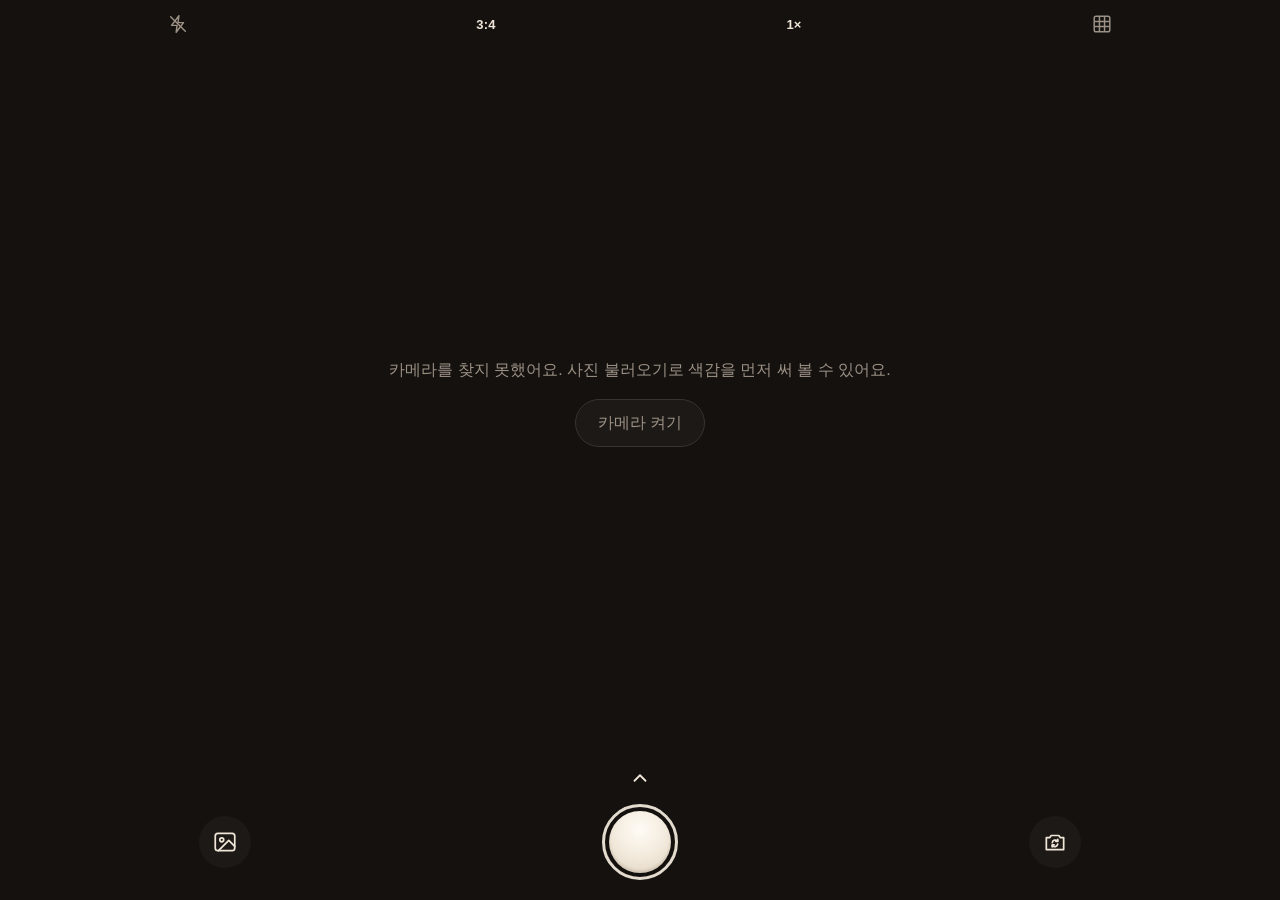
==== index.html @ 2e4a32c9 "촬영 후 화면 개선: 필름/원본 비교 슬라이더, 아이폰식 버튼·액션 시트 - 세로선 기준 왼쪽 필름, 오른쪽 원본. 끌거나 눌러서 선 이동 - 알약 버튼 대신 '다시 찍기 / 저장" ====
<!doctype html>
<html lang="ko">
<head>
  <meta charset="utf-8">
  <meta name="viewport" content="width=device-width, initial-scale=1, viewport-fit=cover, user-scalable=no">
  <meta name="theme-color" content="#14110f">
  <meta name="apple-mobile-web-app-capable" content="yes">
  <meta name="mobile-web-app-capable" content="yes">
  <meta name="apple-mobile-web-app-status-bar-style" content="black-translucent">
  <meta name="apple-mobile-web-app-title" content="필름캠">
  <link rel="manifest" href="manifest.webmanifest">
  <link rel="apple-touch-icon" href="icons/icon-180.png">
  <link rel="icon" href="icons/icon.svg" type="image/svg+xml">
  <link rel="stylesheet" href="style.css">
  <title>필름캠</title>
</head>
<body>
  <main class="app">
    <header class="topbar">
      <button class="top-btn" id="flashBtn" aria-label="플래시" aria-pressed="false">
        <svg viewBox="0 0 24 24" width="22" height="22" fill="none" stroke="currentColor" stroke-width="1.6" stroke-linejoin="round" stroke-linecap="round"><path d="M13 3L5 13.5h6L10 21l8-10.5h-6z"/><path class="slash" d="M4 4l16 16"/></svg>
      </button>
      <button class="top-btn ratio" id="ratioBtn" aria-label="사진 비율">3:4</button>
      <button class="top-btn zoom-btn" id="zoomBtn" aria-label="배율">1×</button>
      <button class="top-btn" id="gridBtn" aria-label="격자" aria-pressed="false">
        <svg viewBox="0 0 24 24" width="22" height="22" fill="none" stroke="currentColor" stroke-width="1.6"><rect x="3.5" y="3.5" width="17" height="17" rx="2"/><path d="M9.2 3.5v17M14.8 3.5v17M3.5 9.2h17M3.5 14.8h17"/></svg>
      </button>
    </header>

    <section class="viewfinder" id="viewfinder">
      <div class="frame" id="frame">
        <canvas id="view"></canvas>
        <div class="grid" id="grid" hidden></div>
      </div>
      <video id="video" playsinline muted autoplay></video>
      <div class="flash" id="flash"></div>
      <div class="badge" id="badge">원본</div>
      <button class="close-image" id="closeImage" hidden aria-label="카메라로 돌아가기">✕</button>
      <div class="placeholder" id="placeholder" hidden>
        <p id="placeholderText">카메라를 켜려면 아래 버튼을 눌러 주세요</p>
        <button class="pill" id="startBtn">카메라 켜기</button>
      </div>
    </section>

    <div class="film-drawer" id="filmDrawer">
      <div class="film-carousel" id="filmCarousel" role="listbox" aria-label="필름 선택"></div>
      <button class="chevron-btn" id="filmToggle" aria-label="필름 선택" aria-expanded="false">
        <svg viewBox="0 0 24 24" width="22" height="22" fill="none" stroke="currentColor" stroke-width="2" stroke-linecap="round" stroke-linejoin="round"><path d="M6 15l6-6 6 6"/></svg>
      </button>
    </div>

    <section class="controls">
      <label class="side-btn" aria-label="사진 불러오기">
        <input type="file" id="fileInput" accept="image/*" hidden>
        <svg viewBox="0 0 24 24" width="26" height="26" fill="none" stroke="currentColor" stroke-width="1.6" stroke-linecap="round" stroke-linejoin="round"><rect x="3" y="4" width="18" height="16" rx="2.5"/><circle cx="9" cy="10" r="1.8"/><path d="M21 16l-5.5-5.5L6 20"/></svg>
      </label>
      <button class="shutter" id="shutter" aria-label="촬영"></button>
      <button class="side-btn" id="flipBtn" aria-label="카메라 전환">
        <svg viewBox="0 0 24 24" width="26" height="26" fill="none" stroke="currentColor" stroke-width="1.6" stroke-linecap="round" stroke-linejoin="round"><path d="M4 8h3l1.5-2h7L17 8h3v11H4z"/><path d="M9.5 12.5a2.8 2.8 0 0 1 4.9-1.3M14.5 14a2.8 2.8 0 0 1-4.9 1.3"/><path d="M14.6 9.6v1.8h-1.8M9.4 16.4v-1.8h1.8"/></svg>
      </button>
    </section>
  </main>

  <div class="screen-flash" id="screenFlash"></div>
  <div class="toast" id="toast" role="status"></div>

  <div class="review" id="review" hidden>
    <div class="review-stage">
      <!-- 왼쪽은 필름, 오른쪽은 원본. 세로선을 끌어서 비교 -->
      <div class="compare" id="compare">
        <img id="originalImg" alt="원본 사진" draggable="false">
        <img id="reviewImg" alt="필름 사진" draggable="false">
        <div class="compare-line"><span class="compare-knob"><svg viewBox="0 0 24 24" width="16" height="16" fill="none" stroke="currentColor" stroke-width="2" stroke-linecap="round" stroke-linejoin="round"><path d="M9 7l-5 5 5 5M15 7l5 5-5 5"/></svg></span></div>
        <span class="compare-tag left">필름</span>
        <span class="compare-tag right">원본</span>
      </div>
    </div>
    <div class="review-bar">
      <button class="text-btn" id="discardBtn">다시 찍기</button>
      <button class="text-btn strong" id="saveBtn">저장</button>
    </div>

    <!-- 아이폰 액션 시트처럼 아래에서 올라오는 저장 선택 -->
    <div class="sheet-layer" id="saveSheet" hidden>
      <div class="sheet-backdrop" id="saveBackdrop"></div>
      <div class="action-sheet">
        <div class="sheet-group">
          <p class="sheet-title">원본 사진도 같이 저장할까요?</p>
          <button id="saveFilmOnly">필름 사진만 저장</button>
          <button id="saveWithOriginal">원본도 함께 저장</button>
        </div>
        <button class="sheet-cancel" id="saveCancel">취소</button>
      </div>
    </div>
  </div>

  <script type="module" src="app.js"></script>
</body>
</html>
---- style.css ----
:root {
  --bg: #14110f;
  --panel: #1d1916;
  --text: #efe6d8;
  --muted: #9c9185;
  --accent: #e8a25a;
}

* { box-sizing: border-box; margin: 0; padding: 0; }

html, body {
  height: 100%;
  touch-action: manipulation; /* 두 번 탭 확대 끄기 */
  background: var(--bg);
  color: var(--text);
  font-family: -apple-system, BlinkMacSystemFont, "Hiragino Sans", "Apple SD Gothic Neo", "Malgun Gothic", sans-serif;
  -webkit-user-select: none;
  user-select: none;
  -webkit-tap-highlight-color: transparent;
  overscroll-behavior: none;
}

button, label { touch-action: manipulation; }
button { font: inherit; color: inherit; background: none; border: 0; cursor: pointer; }

.app {
  display: flex;
  flex-direction: column;
  height: 100vh;
  height: 100dvh;
  padding-top: env(safe-area-inset-top);
  padding-bottom: env(safe-area-inset-bottom);
}

/* 상단 도구 */
.topbar {
  display: flex;
  justify-content: space-around;
  align-items: center;
  padding: 6px 24px;
}

.top-btn {
  min-width: 44px;
  height: 36px;
  padding: 0 8px;
  display: flex;
  align-items: center;
  justify-content: center;
  border-radius: 999px;
  color: var(--muted);
}
.top-btn.ratio { font-size: 13px; font-weight: 600; letter-spacing: 0.02em; color: var(--text); }
.top-btn[aria-pressed="true"] { color: var(--accent); }
.top-btn .slash { display: inline; }
.top-btn[aria-pressed="true"] .slash { display: none; }
.top-btn.unavailable { opacity: 0.35; }

/* 뷰파인더: 사진 비율대로 가운데에 놓는다 */
.viewfinder {
  position: relative;
  flex: 1;
  min-height: 0;
  overflow: hidden;
  touch-action: none;
  display: flex;
  align-items: center;
  justify-content: center;
  container-type: size;
}

.frame {
  position: relative;
  aspect-ratio: var(--ar, 0.75);
  width: min(100cqw, calc(100cqh * var(--ar, 0.75)));
}

#view {
  width: 100%;
  height: 100%;
  display: block;
}

/* 9:16 전체화면: 미리보기를 화면 전체에 깔고 버튼들을 그 위에 띄운다 */
.app.full .viewfinder {
  position: fixed;
  inset: 0;
  z-index: 0;
}
.app.full .topbar,
.app.full .film-drawer,
.app.full .controls {
  position: relative;
  z-index: 1;
}
.app.full .topbar {
  margin: calc(-1 * env(safe-area-inset-top)) 0 0;
  padding-top: calc(env(safe-area-inset-top) + 6px);
  padding-bottom: 18px;
  background: linear-gradient(to bottom, rgba(10, 8, 7, 0.55), transparent);
}
.app.full .top-btn { color: var(--text); filter: drop-shadow(0 1px 2px rgba(0, 0, 0, 0.6)); }
.app.full .top-btn[aria-pressed="true"] { color: var(--accent); }
.app.full .film-drawer { margin-top: auto; }
.app.full .controls {
  margin-bottom: calc(-1 * env(safe-area-inset-bottom));
  padding-bottom: calc(env(safe-area-inset-bottom) + 20px);
}
.app.full .controls { background: linear-gradient(to top, rgba(10, 8, 7, 0.5), rgba(10, 8, 7, 0.25)); }
.app.full .chevron-btn { filter: drop-shadow(0 1px 2px rgba(0, 0, 0, 0.6)); }
.app.full .badge,
.app.full .close-image { top: calc(env(safe-area-inset-top) + 64px); }

/* 3×3 격자 (화면에만, 사진에는 안 찍힘) */
.grid {
  position: absolute;
  inset: 0;
  pointer-events: none;
}
.grid::before,
.grid::after {
  content: "";
  position: absolute;
  border: 0 solid rgba(255, 248, 236, 0.4);
}
.grid::before { top: 0; bottom: 0; left: 33.333%; width: 33.333%; border-width: 0 1px; }
.grid::after { left: 0; right: 0; top: 33.333%; height: 33.333%; border-width: 1px 0; }

/* 비디오는 화면에 안 보이게 두되 iOS가 프레임을 계속 디코딩하도록 DOM에는 남겨 둔다 */
#video {
  position: absolute;
  width: 1px;
  height: 1px;
  opacity: 0;
  pointer-events: none;
}

.flash {
  position: absolute;
  inset: 0;
  background: #fff8ec;
  opacity: 0;
  pointer-events: none;
}
.flash.on { animation: flash 0.35s ease-out; }
@keyframes flash { from { opacity: 0.85; } to { opacity: 0; } }

.badge {
  position: absolute;
  top: 12px;
  left: 50%;
  transform: translateX(-50%);
  padding: 4px 12px;
  border-radius: 999px;
  background: rgba(20, 17, 15, 0.7);
  font-size: 13px;
  opacity: 0;
  transition: opacity 0.15s;
  pointer-events: none;
}
.badge.on { opacity: 1; }

.close-image {
  position: absolute;
  top: 12px;
  left: 12px;
  width: 36px;
  height: 36px;
  border-radius: 50%;
  background: rgba(20, 17, 15, 0.7);
  font-size: 16px;
}

.placeholder {
  position: absolute;
  inset: 0;
  display: flex;
  flex-direction: column;
  align-items: center;
  justify-content: center;
  gap: 16px;
  padding: 24px;
  text-align: center;
  color: var(--muted);
  line-height: 1.6;
}

.pill {
  padding: 10px 22px;
  border-radius: 999px;
  background: var(--panel);
  border: 1px solid #3a332d;
}
.pill.primary { background: var(--accent); border-color: var(--accent); color: #1a120a; font-weight: 600; }

[hidden] { display: none !important; }

/* 전면 카메라 플래시: 화면 전체를 하얗게 */
.screen-flash {
  position: fixed;
  inset: 0;
  z-index: 20;
  background: #fffaf0;
  opacity: 0;
  pointer-events: none;
  transition: opacity 0.25s;
}
.screen-flash.on { opacity: 1; transition: none; }

.toast {
  position: fixed;
  left: 50%;
  bottom: calc(env(safe-area-inset-bottom) + 190px);
  transform: translateX(-50%);
  z-index: 30;
  max-width: calc(100% - 48px);
  padding: 10px 16px;
  border-radius: 14px;
  background: rgba(40, 34, 30, 0.95);
  font-size: 13px;
  line-height: 1.5;
  text-align: center;
  opacity: 0;
  transition: opacity 0.2s;
  pointer-events: none;
}
.toast.on { opacity: 1; }

/* 배율 (상단) */
.top-btn.zoom-btn {
  font-size: 13px;
  font-weight: 600;
  color: var(--text);
}
.top-btn.zoom-btn.zoomed { color: var(--accent); }

/* 필름 선택: 셔터 위 쉐브론 → 가로 캐러셀 (아이폰 카메라 모드 줄처럼) */
.film-drawer {
  position: relative;
  z-index: 2;
  display: flex;
  justify-content: center;
  padding-top: 8px;
}

.chevron-btn {
  width: 48px;
  height: 28px;
  display: flex;
  align-items: center;
  justify-content: center;
  color: var(--text);
}
.chevron-btn svg { transition: transform 0.2s; }
.film-drawer.open .chevron-btn svg { transform: rotate(180deg); }

.film-carousel {
  position: absolute;
  left: 0;
  right: 0;
  bottom: 100%;
  display: flex;
  gap: 24px;
  padding: 14px 0 10px;
  overflow-x: auto;
  scroll-snap-type: x mandatory;
  scrollbar-width: none;
  opacity: 0;
  transform: translateY(8px);
  pointer-events: none;
  transition: opacity 0.2s, transform 0.2s;
}
.film-carousel::-webkit-scrollbar { display: none; }
/* 양 끝 여백: 첫/마지막 필름도 가운데까지 올 수 있게 */
.film-carousel::before,
.film-carousel::after { content: ""; flex: 0 0 calc(50% - 24px); }
.film-drawer.open .film-carousel { opacity: 1; transform: none; pointer-events: auto; }

.film-item {
  flex: none;
  scroll-snap-align: center;
  font-size: 13px;
  font-weight: 600;
  letter-spacing: 0.06em;
  color: rgba(239, 230, 216, 0.7);
  text-shadow: 0 1px 2px rgba(0, 0, 0, 0.6);
  white-space: nowrap;
  transition: color 0.15s;
}
.film-item[aria-selected="true"] { color: var(--accent); }

/* 필름을 바꾸면 이름이 잠깐 떴다 사라짐 */
.badge.film-name { font-weight: 600; letter-spacing: 0.06em; }

/* 촬영 버튼 영역 */
.controls {
  display: flex;
  align-items: center;
  justify-content: space-around;
  padding: 12px 24px 20px;
}

.side-btn {
  width: 52px;
  height: 52px;
  display: flex;
  align-items: center;
  justify-content: center;
  border-radius: 50%;
  background: var(--panel);
  color: var(--text);
  cursor: pointer;
}

/* 셔터: 얇은 바깥 링 + 틈 + 크림색 원판. 누르면 원판만 살짝 들어간다 */
.shutter {
  position: relative;
  width: 76px;
  height: 76px;
  border-radius: 50%;
  border: 3px solid rgba(239, 230, 216, 0.95);
}
.shutter::before {
  content: "";
  position: absolute;
  inset: 4px;
  border-radius: 50%;
  background: radial-gradient(circle at 50% 30%, #fffcf5 0%, #f1e8da 55%, #ddd1bf 100%);
  box-shadow: inset 0 -2px 3px rgba(80, 60, 40, 0.18), 0 1px 2px rgba(0, 0, 0, 0.25);
  transition: transform 0.14s cubic-bezier(0.3, 0.7, 0.4, 1), filter 0.14s;
}
.shutter:active::before,
.shutter.busy::before { transform: scale(0.86); filter: brightness(0.92); }
.shutter.image-mode::before {
  background: radial-gradient(circle at 50% 30%, #f6c48d 0%, #e8a25a 60%, #cf8640 100%);
}

/* 촬영 결과 확인 */
.review {
  position: fixed;
  inset: 0;
  z-index: 10;
  display: flex;
  flex-direction: column;
  background: #000;
  padding: env(safe-area-inset-top) 0 env(safe-area-inset-bottom);
}

.review-stage {
  flex: 1;
  min-height: 0;
  display: flex;
  align-items: center;
  justify-content: center;
  container-type: size;
}

/* 필름(왼쪽) / 원본(오른쪽) 비교 */
.compare {
  --pos: 50%;
  position: relative;
  aspect-ratio: var(--ar, 0.75);
  width: min(100cqw, calc(100cqh * var(--ar, 0.75)));
  touch-action: none;
  cursor: ew-resize;
}
.compare img {
  position: absolute;
  inset: 0;
  width: 100%;
  height: 100%;
  display: block;
  pointer-events: none;
  -webkit-user-drag: none;
}
#reviewImg { clip-path: inset(0 calc(100% - var(--pos)) 0 0); }

.compare-line {
  position: absolute;
  top: 0;
  bottom: 0;
  left: var(--pos);
  width: 2px;
  margin-left: -1px;
  background: rgba(255, 255, 255, 0.92);
  box-shadow: 0 0 3px rgba(0, 0, 0, 0.35);
  pointer-events: none;
}
.compare-knob {
  position: absolute;
  top: 50%;
  left: 50%;
  width: 32px;
  height: 32px;
  transform: translate(-50%, -50%);
  display: flex;
  align-items: center;
  justify-content: center;
  border-radius: 50%;
  background: rgba(255, 255, 255, 0.95);
  color: #1c1c1e;
  box-shadow: 0 1px 4px rgba(0, 0, 0, 0.35);
}

.compare-tag {
  position: absolute;
  top: 10px;
  font-size: 11px;
  font-weight: 600;
  letter-spacing: 0.08em;
  color: #fff;
  text-shadow: 0 1px 3px rgba(0, 0, 0, 0.6);
  pointer-events: none;
}
.compare-tag.left { left: 12px; }
.compare-tag.right { right: 12px; }

/* 아이폰 촬영 후 화면처럼 글자만 있는 버튼 */
.review-bar {
  display: flex;
  justify-content: space-between;
  align-items: center;
  padding: 16px 20px 18px;
}
.text-btn { font-size: 17px; color: #fff; padding: 8px 4px; }
.text-btn.strong { font-weight: 600; }

/* 저장 선택: 아이폰 액션 시트 */
.sheet-layer { position: fixed; inset: 0; z-index: 12; }
.sheet-backdrop {
  position: absolute;
  inset: 0;
  background: rgba(0, 0, 0, 0.4);
  animation: fade-in 0.2s ease-out;
}
.action-sheet {
  position: absolute;
  left: 8px;
  right: 8px;
  bottom: calc(env(safe-area-inset-bottom) + 8px);
  display: flex;
  flex-direction: column;
  gap: 8px;
  animation: sheet-up 0.28s cubic-bezier(0.2, 0.8, 0.2, 1);
}
@keyframes fade-in { from { opacity: 0; } }
@keyframes sheet-up { from { transform: translateY(110%); } }

.sheet-group,
.sheet-cancel {
  border-radius: 14px;
  background: rgba(44, 44, 46, 0.92);
  -webkit-backdrop-filter: blur(20px);
  backdrop-filter: blur(20px);
  overflow: hidden;
}
.sheet-title {
  padding: 14px 16px;
  font-size: 13px;
  color: rgba(235, 235, 245, 0.6);
  text-align: center;
}
.sheet-group button,
.sheet-cancel {
  display: block;
  width: 100%;
  height: 57px;
  font-size: 19px;
  color: #fff;
}
.sheet-group button { border-top: 0.5px solid rgba(255, 255, 255, 0.15); }
.sheet-group button:active,
.sheet-cancel:active { background: rgba(255, 255, 255, 0.08); }
.sheet-cancel { font-weight: 600; }
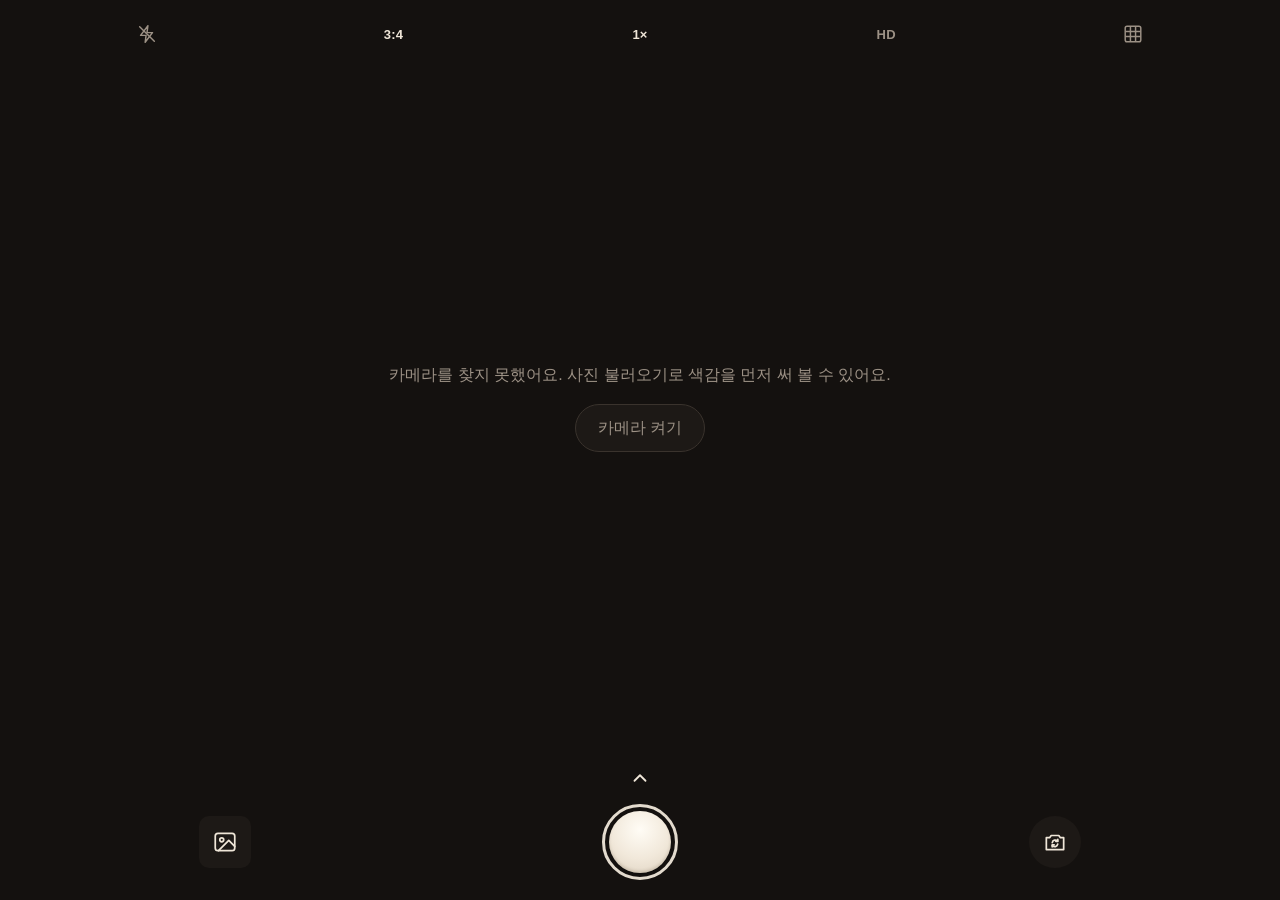
==== commit 46df998d: "최근 사진 썸네일·앱 안 앨범, 밝기 조절, 필름 강도(찍기 전·후), 고화질 옵션 - 앨범: 찍으면 폰 안(IndexedDB)에 자동 보관(최근 60장), 왼쪽 아래 썸네일 → " ====
--- a/index.html
+++ b/index.html
@@ -7,12 +7,12 @@
   <meta name="apple-mobile-web-app-capable" content="yes">
   <meta name="mobile-web-app-capable" content="yes">
   <meta name="apple-mobile-web-app-status-bar-style" content="black-translucent">
-  <meta name="apple-mobile-web-app-title" content="필름캠">
+  <meta name="apple-mobile-web-app-title" content="Film Camera">
   <link rel="manifest" href="manifest.webmanifest">
   <link rel="apple-touch-icon" href="icons/icon-180.png">
   <link rel="icon" href="icons/icon.svg" type="image/svg+xml">
   <link rel="stylesheet" href="style.css">
-  <title>필름캠</title>
+  <title>Film Camera</title>
 </head>
 <body>
   <main class="app">
@@ -22,6 +22,7 @@
       </button>
       <button class="top-btn ratio" id="ratioBtn" aria-label="사진 비율">3:4</button>
       <button class="top-btn zoom-btn" id="zoomBtn" aria-label="배율">1×</button>
+      <button class="top-btn hq-btn" id="hqBtn" aria-label="고화질" aria-pressed="false">HD</button>
       <button class="top-btn" id="gridBtn" aria-label="격자" aria-pressed="false">
         <svg viewBox="0 0 24 24" width="22" height="22" fill="none" stroke="currentColor" stroke-width="1.6"><rect x="3.5" y="3.5" width="17" height="17" rx="2"/><path d="M9.2 3.5v17M14.8 3.5v17M3.5 9.2h17M3.5 14.8h17"/></svg>
       </button>
@@ -35,6 +36,9 @@
       <video id="video" playsinline muted autoplay></video>
       <div class="flash" id="flash"></div>
       <div class="badge" id="badge">원본</div>
+      <!-- 밝기: 위아래로 밀 때 나타나는 해 표시, 0이 아니면 오른쪽 위에 값 (누르면 0으로) -->
+      <div class="exposure" id="exposure"><span class="exposure-line"></span><span class="exposure-sun" id="exposureSun"><svg viewBox="0 0 24 24" width="16" height="16" fill="none" stroke="currentColor" stroke-width="1.8" stroke-linecap="round"><circle cx="12" cy="12" r="4"/><path d="M12 2.5v2.5M12 19v2.5M2.5 12H5M19 12h2.5M5.3 5.3l1.8 1.8M16.9 16.9l1.8 1.8M5.3 18.7l1.8-1.8M16.9 7.1l1.8-1.8"/></svg></span></div>
+      <button class="ev-pill" id="evPill" hidden><svg viewBox="0 0 24 24" width="16" height="16" fill="none" stroke="currentColor" stroke-width="1.8" stroke-linecap="round"><circle cx="12" cy="12" r="4"/><path d="M12 2.5v2.5M12 19v2.5M2.5 12H5M19 12h2.5M5.3 5.3l1.8 1.8M16.9 16.9l1.8 1.8M5.3 18.7l1.8-1.8M16.9 7.1l1.8-1.8"/></svg><span id="evValue">0.0</span></button>
       <button class="close-image" id="closeImage" hidden aria-label="카메라로 돌아가기">✕</button>
       <div class="placeholder" id="placeholder" hidden>
         <p id="placeholderText">카메라를 켜려면 아래 버튼을 눌러 주세요</p>
@@ -43,17 +47,24 @@
     </section>
 
     <div class="film-drawer" id="filmDrawer">
-      <div class="film-carousel" id="filmCarousel" role="listbox" aria-label="필름 선택"></div>
+      <div class="film-panel">
+        <label class="strength-row">
+          <span>강도</span>
+          <input type="range" id="strength" min="0" max="100" step="1" value="100">
+          <span class="strength-value" id="strengthValue">100</span>
+        </label>
+        <div class="film-carousel" id="filmCarousel" role="listbox" aria-label="필름 선택"></div>
+      </div>
       <button class="chevron-btn" id="filmToggle" aria-label="필름 선택" aria-expanded="false">
         <svg viewBox="0 0 24 24" width="22" height="22" fill="none" stroke="currentColor" stroke-width="2" stroke-linecap="round" stroke-linejoin="round"><path d="M6 15l6-6 6 6"/></svg>
       </button>
     </div>
 
     <section class="controls">
-      <label class="side-btn" aria-label="사진 불러오기">
-        <input type="file" id="fileInput" accept="image/*" hidden>
-        <svg viewBox="0 0 24 24" width="26" height="26" fill="none" stroke="currentColor" stroke-width="1.6" stroke-linecap="round" stroke-linejoin="round"><rect x="3" y="4" width="18" height="16" rx="2.5"/><circle cx="9" cy="10" r="1.8"/><path d="M21 16l-5.5-5.5L6 20"/></svg>
-      </label>
+      <button class="side-btn thumb-btn" id="albumBtn" aria-label="앨범">
+        <img id="thumbImg" alt="" hidden>
+        <svg id="thumbIcon" viewBox="0 0 24 24" width="26" height="26" fill="none" stroke="currentColor" stroke-width="1.6" stroke-linecap="round" stroke-linejoin="round"><rect x="3" y="4" width="18" height="16" rx="2.5"/><circle cx="9" cy="10" r="1.8"/><path d="M21 16l-5.5-5.5L6 20"/></svg>
+      </button>
       <button class="shutter" id="shutter" aria-label="촬영"></button>
       <button class="side-btn" id="flipBtn" aria-label="카메라 전환">
         <svg viewBox="0 0 24 24" width="26" height="26" fill="none" stroke="currentColor" stroke-width="1.6" stroke-linecap="round" stroke-linejoin="round"><path d="M4 8h3l1.5-2h7L17 8h3v11H4z"/><path d="M9.5 12.5a2.8 2.8 0 0 1 4.9-1.3M14.5 14a2.8 2.8 0 0 1-4.9 1.3"/><path d="M14.6 9.6v1.8h-1.8M9.4 16.4v-1.8h1.8"/></svg>
@@ -61,10 +72,34 @@
     </section>
   </main>
 
+  <!-- 앱 안 앨범: 이 앱으로 찍은 사진 (폰 안에만 보관) -->
+  <div class="album" id="album" hidden>
+    <header class="album-top">
+      <button class="icon-btn" id="albumClose" aria-label="카메라로 돌아가기">
+        <svg viewBox="0 0 24 24" width="24" height="24" fill="none" stroke="currentColor" stroke-width="1.8" stroke-linecap="round"><path d="M6 6l12 12M18 6L6 18"/></svg>
+      </button>
+      <span class="album-count" id="albumCount"></span>
+      <label class="icon-btn" aria-label="사진 불러오기">
+        <input type="file" id="fileInput" accept="image/*" hidden>
+        <svg viewBox="0 0 24 24" width="24" height="24" fill="none" stroke="currentColor" stroke-width="1.6" stroke-linecap="round" stroke-linejoin="round"><rect x="3" y="5" width="15" height="14" rx="2.5"/><path d="M18 15.5l-4.5-4.5L5 19"/><path d="M19 2.5v6M16 5.5h6"/></svg>
+      </label>
+    </header>
+    <div class="album-grid" id="albumGrid"></div>
+    <p class="album-empty" id="albumEmpty" hidden>아직 찍은 사진이 없어요</p>
+  </div>
+
   <div class="screen-flash" id="screenFlash"></div>
   <div class="toast" id="toast" role="status"></div>
 
   <div class="review" id="review" hidden>
+    <div class="review-top">
+      <button class="icon-btn" id="deleteBtn" aria-label="앨범에서 삭제" hidden>
+        <svg viewBox="0 0 24 24" width="22" height="22" fill="none" stroke="currentColor" stroke-width="1.6" stroke-linecap="round" stroke-linejoin="round"><path d="M4.5 7h15M9.5 7V4.5h5V7M6.5 7l1 13h9l1-13M10.5 11v5.5M13.5 11v5.5"/></svg>
+      </button>
+      <button class="icon-btn" id="compareBtn" aria-label="필름·원본 비교선" aria-pressed="true">
+        <svg viewBox="0 0 24 24" width="22" height="22" fill="none" stroke="currentColor" stroke-width="1.6" stroke-linecap="round" stroke-linejoin="round"><rect x="3.5" y="4.5" width="17" height="15" rx="2"/><path d="M12 2.5v19"/><path class="fill-half" d="M5.5 6.5h6.5v11H5.5z" stroke="none"/></svg>
+      </button>
+    </div>
     <div class="review-stage">
       <!-- 왼쪽은 필름, 오른쪽은 원본. 세로선을 끌어서 비교 -->
       <div class="compare" id="compare">
@@ -75,9 +110,40 @@
         <span class="compare-tag right">원본</span>
       </div>
     </div>
+    <!-- 정보 프레임일 때만: 회전, 제목 -->
+    <div class="frame-tools" id="frameTools" hidden>
+      <button class="tool-btn" id="rotateBtn">
+        <svg viewBox="0 0 24 24" width="20" height="20" fill="none" stroke="currentColor" stroke-width="1.6" stroke-linecap="round" stroke-linejoin="round"><path d="M4 12a8 8 0 1 0 2.4-5.7"/><path d="M4 4v4.5h4.5"/></svg>
+        <span>회전</span>
+      </button>
+      <button class="tool-btn" id="titleBtn">
+        <svg viewBox="0 0 24 24" width="20" height="20" fill="none" stroke="currentColor" stroke-width="1.6" stroke-linecap="round" stroke-linejoin="round"><path d="M5 6h14M12 6v13M9 19h6"/></svg>
+        <span id="titleLabel">제목</span>
+      </button>
+    </div>
+    <!-- 날짜일 때만: 시간도 넣을지 -->
+    <div class="frame-tools" id="dateTools" hidden>
+      <button class="tool-btn" id="timeBtn" aria-pressed="false">
+        <svg viewBox="0 0 24 24" width="20" height="20" fill="none" stroke="currentColor" stroke-width="1.6" stroke-linecap="round" stroke-linejoin="round"><circle cx="12" cy="12" r="8.5"/><path d="M12 7.5V12l3 2"/></svg>
+        <span>시간도 표시</span>
+      </button>
+    </div>
+    <label class="strength-row review-strength">
+      <span>강도</span>
+      <input type="range" id="reviewStrength" min="0" max="100" step="1" value="100">
+      <span class="strength-value" id="reviewStrengthValue">100</span>
+    </label>
     <div class="review-bar">
-      <button class="text-btn" id="discardBtn">다시 찍기</button>
-      <button class="text-btn strong" id="saveBtn">저장</button>
+      <button class="icon-btn" id="discardBtn" aria-label="다시 찍기">
+        <svg viewBox="0 0 24 24" width="24" height="24" fill="none" stroke="currentColor" stroke-width="1.8" stroke-linecap="round"><path d="M6 6l12 12M18 6L6 18"/></svg>
+      </button>
+      <button class="text-btn stamp-btn" id="stampBtn" aria-label="사진에 날짜·정보 넣기">
+        <svg viewBox="0 0 24 24" width="18" height="18" fill="none" stroke="currentColor" stroke-width="1.6" stroke-linecap="round" stroke-linejoin="round"><rect x="3.5" y="5" width="17" height="15" rx="2"/><path d="M3.5 9.5h17M8 3v4M16 3v4"/></svg>
+        <span id="stampLabel">표시 없음</span>
+      </button>
+      <button class="icon-btn save" id="saveBtn" aria-label="저장">
+        <svg viewBox="0 0 24 24" width="24" height="24" fill="none" stroke="currentColor" stroke-width="1.8" stroke-linecap="round" stroke-linejoin="round"><path d="M12 3.5v11M7.5 10l4.5 4.5 4.5-4.5"/><path d="M5 15.5v3a2 2 0 0 0 2 2h10a2 2 0 0 0 2-2v-3"/></svg>
+      </button>
     </div>
 
     <!-- 아이폰 액션 시트처럼 아래에서 올라오는 저장 선택 -->
--- a/style.css
+++ b/style.css
@@ -4,6 +4,12 @@
   --text: #efe6d8;
   --muted: #9c9185;
   --accent: #e8a25a;
+  /* 상단 여백: 상태바(노치·다이내믹 아일랜드) 영역 + 여유. 그 영역은 흐리게 가려지므로 버튼이 닿지 않게 */
+  --safe-top: calc(env(safe-area-inset-top, 0px) + 10px);
+}
+/* 휴대폰: 상태바 높이를 0으로 알려 주는 경우(사파리 등)에도 최소한 이만큼은 비운다 */
+@media (pointer: coarse) {
+  :root { --safe-top: max(calc(env(safe-area-inset-top, 0px) + 10px), 54px); }
 }
 
 * { box-sizing: border-box; margin: 0; padding: 0; }
@@ -28,7 +34,7 @@
   flex-direction: column;
   height: 100vh;
   height: 100dvh;
-  padding-top: env(safe-area-inset-top);
+  padding-top: var(--safe-top);
   padding-bottom: env(safe-area-inset-bottom);
 }
 
@@ -50,6 +56,14 @@
   border-radius: 999px;
   color: var(--muted);
 }
+/* 폰을 옆으로 눕히면 아이콘도 같이 돌아간다 (아이폰 카메라처럼) */
+.top-btn,
+.side-btn { transition: transform 0.3s ease, color 0.15s; }
+.app[data-tilt="left"] .top-btn,
+.app[data-tilt="left"] .side-btn { transform: rotate(90deg); }
+.app[data-tilt="right"] .top-btn,
+.app[data-tilt="right"] .side-btn { transform: rotate(-90deg); }
+
 .top-btn.ratio { font-size: 13px; font-weight: 600; letter-spacing: 0.02em; color: var(--text); }
 .top-btn[aria-pressed="true"] { color: var(--accent); }
 .top-btn .slash { display: inline; }
@@ -94,8 +108,8 @@
   z-index: 1;
 }
 .app.full .topbar {
-  margin: calc(-1 * env(safe-area-inset-top)) 0 0;
-  padding-top: calc(env(safe-area-inset-top) + 6px);
+  margin: calc(-1 * var(--safe-top)) 0 0;
+  padding-top: calc(var(--safe-top) + 6px);
   padding-bottom: 18px;
   background: linear-gradient(to bottom, rgba(10, 8, 7, 0.55), transparent);
 }
@@ -109,7 +123,7 @@
 .app.full .controls { background: linear-gradient(to top, rgba(10, 8, 7, 0.5), rgba(10, 8, 7, 0.25)); }
 .app.full .chevron-btn { filter: drop-shadow(0 1px 2px rgba(0, 0, 0, 0.6)); }
 .app.full .badge,
-.app.full .close-image { top: calc(env(safe-area-inset-top) + 64px); }
+.app.full .close-image { top: calc(var(--safe-top) + 64px); }
 
 /* 3×3 격자 (화면에만, 사진에는 안 찍힘) */
 .grid {
@@ -191,7 +205,6 @@
   background: var(--panel);
   border: 1px solid #3a332d;
 }
-.pill.primary { background: var(--accent); border-color: var(--accent); color: #1a120a; font-weight: 600; }
 
 [hidden] { display: none !important; }
 
@@ -254,27 +267,32 @@
 .chevron-btn svg { transition: transform 0.2s; }
 .film-drawer.open .chevron-btn svg { transform: rotate(180deg); }
 
-.film-carousel {
+/* 쉐브론 위로 떠오르는 판: 강도 + 필름 캐러셀 */
+.film-panel {
   position: absolute;
   left: 0;
   right: 0;
   bottom: 100%;
+  opacity: 0;
+  transform: translateY(8px);
+  pointer-events: none;
+  transition: opacity 0.2s, transform 0.2s;
+}
+.film-drawer.open .film-panel { opacity: 1; transform: none; pointer-events: auto; }
+
+.film-carousel {
+  position: relative;
   display: flex;
   gap: 24px;
-  padding: 14px 0 10px;
+  padding: 10px 0 10px;
   overflow-x: auto;
   scroll-snap-type: x mandatory;
   scrollbar-width: none;
-  opacity: 0;
-  transform: translateY(8px);
-  pointer-events: none;
-  transition: opacity 0.2s, transform 0.2s;
 }
 .film-carousel::-webkit-scrollbar { display: none; }
 /* 양 끝 여백: 첫/마지막 필름도 가운데까지 올 수 있게 */
 .film-carousel::before,
 .film-carousel::after { content: ""; flex: 0 0 calc(50% - 24px); }
-.film-drawer.open .film-carousel { opacity: 1; transform: none; pointer-events: auto; }
 
 .film-item {
   flex: none;
@@ -343,7 +361,7 @@
   display: flex;
   flex-direction: column;
   background: #000;
-  padding: env(safe-area-inset-top) 0 env(safe-area-inset-bottom);
+  padding: var(--safe-top) 0 env(safe-area-inset-bottom);
 }
 
 .review-stage {
@@ -404,7 +422,7 @@
 
 .compare-tag {
   position: absolute;
-  top: 10px;
+  top: calc(var(--inset-y, 0px) + 10px);
   font-size: 11px;
   font-weight: 600;
   letter-spacing: 0.08em;
@@ -412,18 +430,72 @@
   text-shadow: 0 1px 3px rgba(0, 0, 0, 0.6);
   pointer-events: none;
 }
-.compare-tag.left { left: 12px; }
-.compare-tag.right { right: 12px; }
-
-/* 아이폰 촬영 후 화면처럼 글자만 있는 버튼 */
+.compare-tag.left { left: calc(var(--inset-x, 0px) + 12px); }
+.compare-tag.right { right: calc(var(--inset-x, 0px) + 12px); }
+
+/* 하단: 양옆 아이콘, 가운데 버튼은 양옆 크기와 상관없이 정중앙 */
 .review-bar {
-  display: flex;
-  justify-content: space-between;
-  align-items: center;
-  padding: 16px 20px 18px;
-}
+  display: grid;
+  grid-template-columns: 1fr auto 1fr;
+  align-items: center;
+  padding: 12px 14px 14px;
+}
+.review-bar > :first-child { justify-self: start; }
+.review-bar > :last-child { justify-self: end; }
+
+.icon-btn {
+  width: 44px;
+  height: 44px;
+  display: flex;
+  align-items: center;
+  justify-content: center;
+  color: #fff;
+}
+.icon-btn.save { color: var(--accent); }
+
+/* 상단: 비교선 켜고 끄기 */
+.review-top {
+  display: flex;
+  justify-content: flex-end;
+  padding: 4px 10px 0;
+}
+#compareBtn { color: rgba(235, 235, 245, 0.6); }
+#compareBtn .fill-half { fill: currentColor; opacity: 0; }
+#compareBtn[aria-pressed="true"] { color: #fff; }
+#compareBtn[aria-pressed="true"] .fill-half { opacity: 0.5; }
+
+/* 비교선을 끄면 필름 사진만 */
+.compare.solo { cursor: default; }
+.compare.solo #reviewImg { clip-path: none; }
+.compare.solo .compare-line,
+.compare.solo .compare-tag { display: none; }
 .text-btn { font-size: 17px; color: #fff; padding: 8px 4px; }
-.text-btn.strong { font-weight: 600; }
+.stamp-btn {
+  display: flex;
+  align-items: center;
+  gap: 6px;
+  font-size: 14px;
+  color: rgba(235, 235, 245, 0.6);
+}
+.stamp-btn.on { color: var(--accent); }
+
+/* 정보 프레임 도구: 회전, 제목 */
+.frame-tools {
+  display: flex;
+  justify-content: center;
+  gap: 36px;
+  padding-top: 14px;
+}
+.tool-btn {
+  display: flex;
+  align-items: center;
+  gap: 6px;
+  max-width: 50vw;
+  font-size: 14px;
+  color: rgba(235, 235, 245, 0.75);
+}
+.tool-btn span { overflow: hidden; text-overflow: ellipsis; white-space: nowrap; }
+.tool-btn.on { color: var(--accent); }
 
 /* 저장 선택: 아이폰 액션 시트 */
 .sheet-layer { position: fixed; inset: 0; z-index: 12; }
@@ -472,3 +544,126 @@
 .sheet-group button:active,
 .sheet-cancel:active { background: rgba(255, 255, 255, 0.08); }
 .sheet-cancel { font-weight: 600; }
+
+/* 필름 강도 슬라이더 (찍기 전: 필름 판 안, 찍은 뒤: 결과 화면) */
+.strength-row {
+  display: flex;
+  align-items: center;
+  gap: 12px;
+  width: min(78%, 320px);
+  margin: 0 auto;
+  font-size: 12px;
+  color: rgba(239, 230, 216, 0.75);
+  text-shadow: 0 1px 2px rgba(0, 0, 0, 0.6);
+}
+.strength-value { width: 28px; text-align: right; font-variant-numeric: tabular-nums; }
+.strength-row input {
+  flex: 1;
+  height: 28px;
+  margin: 0;
+  background: none;
+  -webkit-appearance: none;
+  appearance: none;
+}
+.strength-row input::-webkit-slider-runnable-track { height: 2px; border-radius: 1px; background: rgba(239, 230, 216, 0.35); }
+.strength-row input::-moz-range-track { height: 2px; border-radius: 1px; background: rgba(239, 230, 216, 0.35); }
+.strength-row input::-webkit-slider-thumb {
+  -webkit-appearance: none;
+  width: 18px;
+  height: 18px;
+  margin-top: -8px;
+  border-radius: 50%;
+  background: var(--accent);
+  box-shadow: 0 1px 3px rgba(0, 0, 0, 0.4);
+}
+.strength-row input::-moz-range-thumb { width: 18px; height: 18px; border: 0; border-radius: 50%; background: var(--accent); }
+.review-strength { padding-top: 12px; }
+
+/* 고화질 */
+.top-btn.hq-btn { font-size: 13px; font-weight: 700; letter-spacing: 0.04em; color: var(--muted); }
+.top-btn.hq-btn[aria-pressed="true"] { color: var(--accent); }
+
+/* 밝기: 오른쪽 세로선 위의 해 */
+.exposure {
+  position: absolute;
+  top: 50%;
+  right: 18px;
+  width: 24px;
+  height: 160px;
+  margin-top: -80px;
+  color: #ffd27a;
+  opacity: 0;
+  transition: opacity 0.25s;
+  pointer-events: none;
+}
+.exposure.on { opacity: 1; }
+.exposure-line { position: absolute; left: 11px; top: 0; bottom: 0; width: 2px; background: rgba(255, 210, 122, 0.55); }
+.exposure-sun {
+  position: absolute;
+  left: 0;
+  top: 50%;
+  width: 24px;
+  height: 24px;
+  margin-top: -12px;
+  display: flex;
+  align-items: center;
+  justify-content: center;
+  border-radius: 50%;
+  background: rgba(20, 17, 15, 0.55);
+  transform: translateY(var(--sun-y, 0px));
+}
+.ev-pill {
+  position: absolute;
+  top: 12px;
+  right: 12px;
+  display: flex;
+  align-items: center;
+  gap: 4px;
+  padding: 4px 10px;
+  border-radius: 999px;
+  background: rgba(20, 17, 15, 0.65);
+  color: #ffd27a;
+  font-size: 12px;
+  font-weight: 600;
+  font-variant-numeric: tabular-nums;
+}
+.app.full .ev-pill { top: calc(var(--safe-top) + 64px); }
+
+/* 왼쪽 아래: 최근 사진 썸네일 */
+.thumb-btn { overflow: hidden; padding: 0; border-radius: 10px; }
+.thumb-btn img { width: 100%; height: 100%; object-fit: cover; display: block; }
+
+/* 앱 안 앨범 */
+.album {
+  position: fixed;
+  inset: 0;
+  z-index: 9;
+  display: flex;
+  flex-direction: column;
+  background: #000;
+  padding: var(--safe-top) 0 env(safe-area-inset-bottom);
+}
+.album-top {
+  display: flex;
+  align-items: center;
+  justify-content: space-between;
+  padding: 4px 10px 8px;
+}
+.album-top .icon-btn { cursor: pointer; }
+.album-count { font-size: 13px; color: rgba(235, 235, 245, 0.6); }
+.album-grid {
+  flex: 1;
+  min-height: 0;
+  overflow-y: auto;
+  display: grid;
+  grid-template-columns: repeat(3, 1fr);
+  grid-auto-rows: min-content;
+  gap: 2px;
+}
+.album-cell { aspect-ratio: 1; padding: 0; overflow: hidden; background: #1c1c1e; }
+.album-cell img { width: 100%; height: 100%; object-fit: cover; display: block; }
+.album-empty { margin: auto; color: rgba(235, 235, 245, 0.5); font-size: 14px; }
+
+/* 결과 화면 위 줄: 왼쪽 삭제(앨범에서 열었을 때), 오른쪽 비교선 */
+.review-top { justify-content: space-between; }
+#compareBtn { margin-left: auto; }
